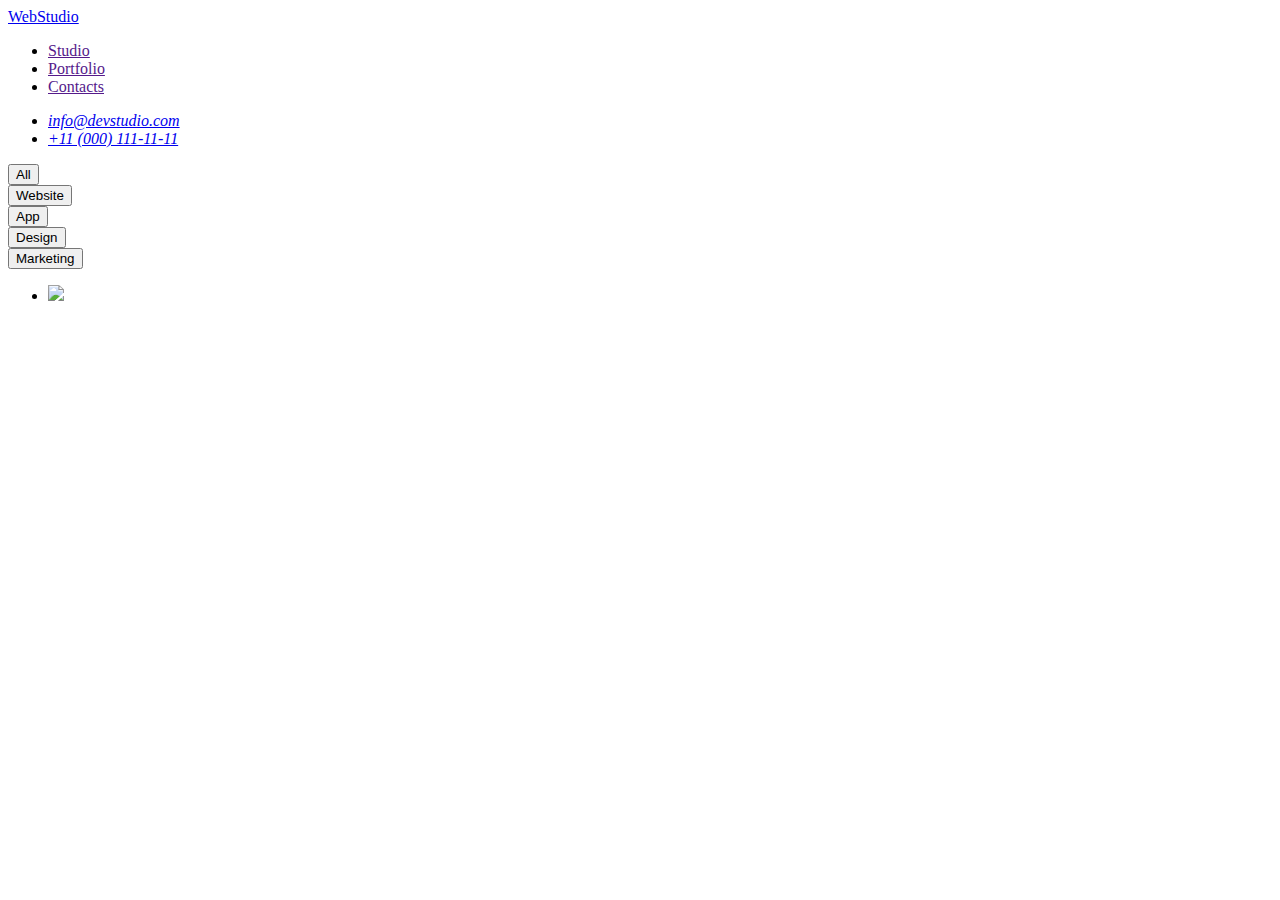
==== portfolio.html @ ffca9f17 "Розмітка Portfolio" ====
<!DOCTYPE html>
<html lang="en">
<head>
    <meta charset="UTF-8">
    <meta http-equiv="X-UA-Compatible" content="IE=edge">
    <meta name="viewport" content="width=device-width, initial-scale=1.0">
    <title>Portfolio</title>
</head>
<body>
    <header>
        <nav>
        <a href="/">WebStudio</a>
        <ul>
            <li><a href="" >Studio</a></li>
            <li><a href="">Portfolio</a></li>
            <li><a href="">Contacts</a></li>
        </ul> 
    </nav>
    <address>
    <ul>
        <li><a href="mailto:info@devstudio.com" >info@devstudio.com</a></li>
        <li><a href="tel:+110001111111">+11 (000) 111-11-11</a></li>
    </ul>
    </address>
       </header> 
       <main>
        <section>
            <button type="button">All</button>
            </section>
            <section>
            <button type="button" >Website</button>
   </section>
   <section>
    <button type="button">App</button>
    </section>
<section>
    <button type="button">Design</button>
</section>
<section>
    <button type="button">Marketing</button>
    </section>
    <section>
        <ul>
            <li>
                <img src="/."
            
        
    </section>
       
</body>
</html>
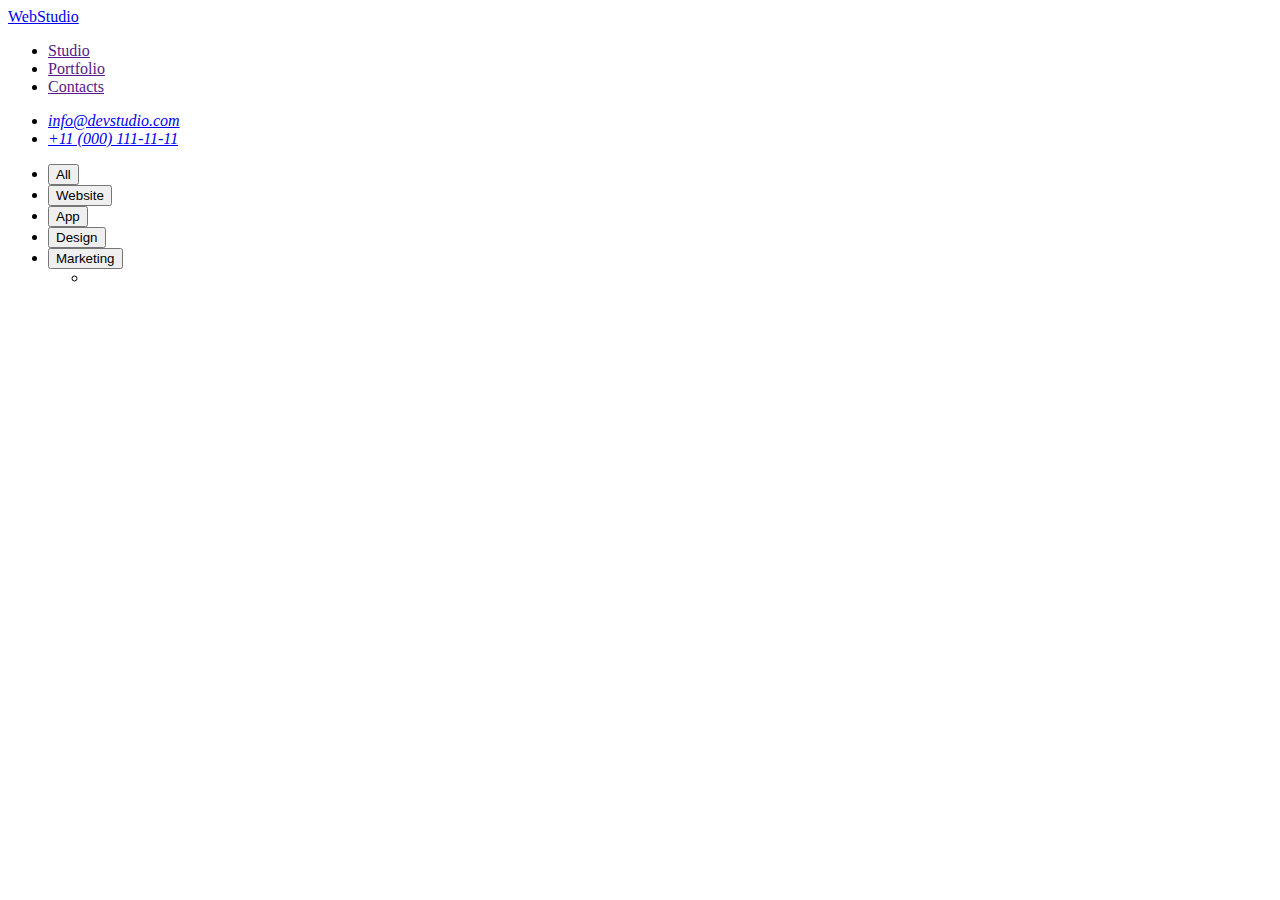
==== commit b1035f5f: "Розмітка Portfolio" ====
--- a/portfolio.html
+++ b/portfolio.html
@@ -25,24 +25,15 @@
        </header> 
        <main>
         <section>
-            <button type="button">All</button>
-            </section>
-            <section>
-            <button type="button" >Website</button>
-   </section>
-   <section>
-    <button type="button">App</button>
-    </section>
-<section>
-    <button type="button">Design</button>
-</section>
-<section>
-    <button type="button">Marketing</button>
-    </section>
-    <section>
+            <ul>
+           <li><button type="button">All</button></li>
+            <li><button type="button" >Website</button></li>
+     <li><button type="button">App</button></li>
+    <li> <button type="button">Design</button></li>
+    <li><button type="button">Marketing</button></li>
         <ul>
             <li>
-                <img src="/."
+                <img src=""
             
         
     </section>
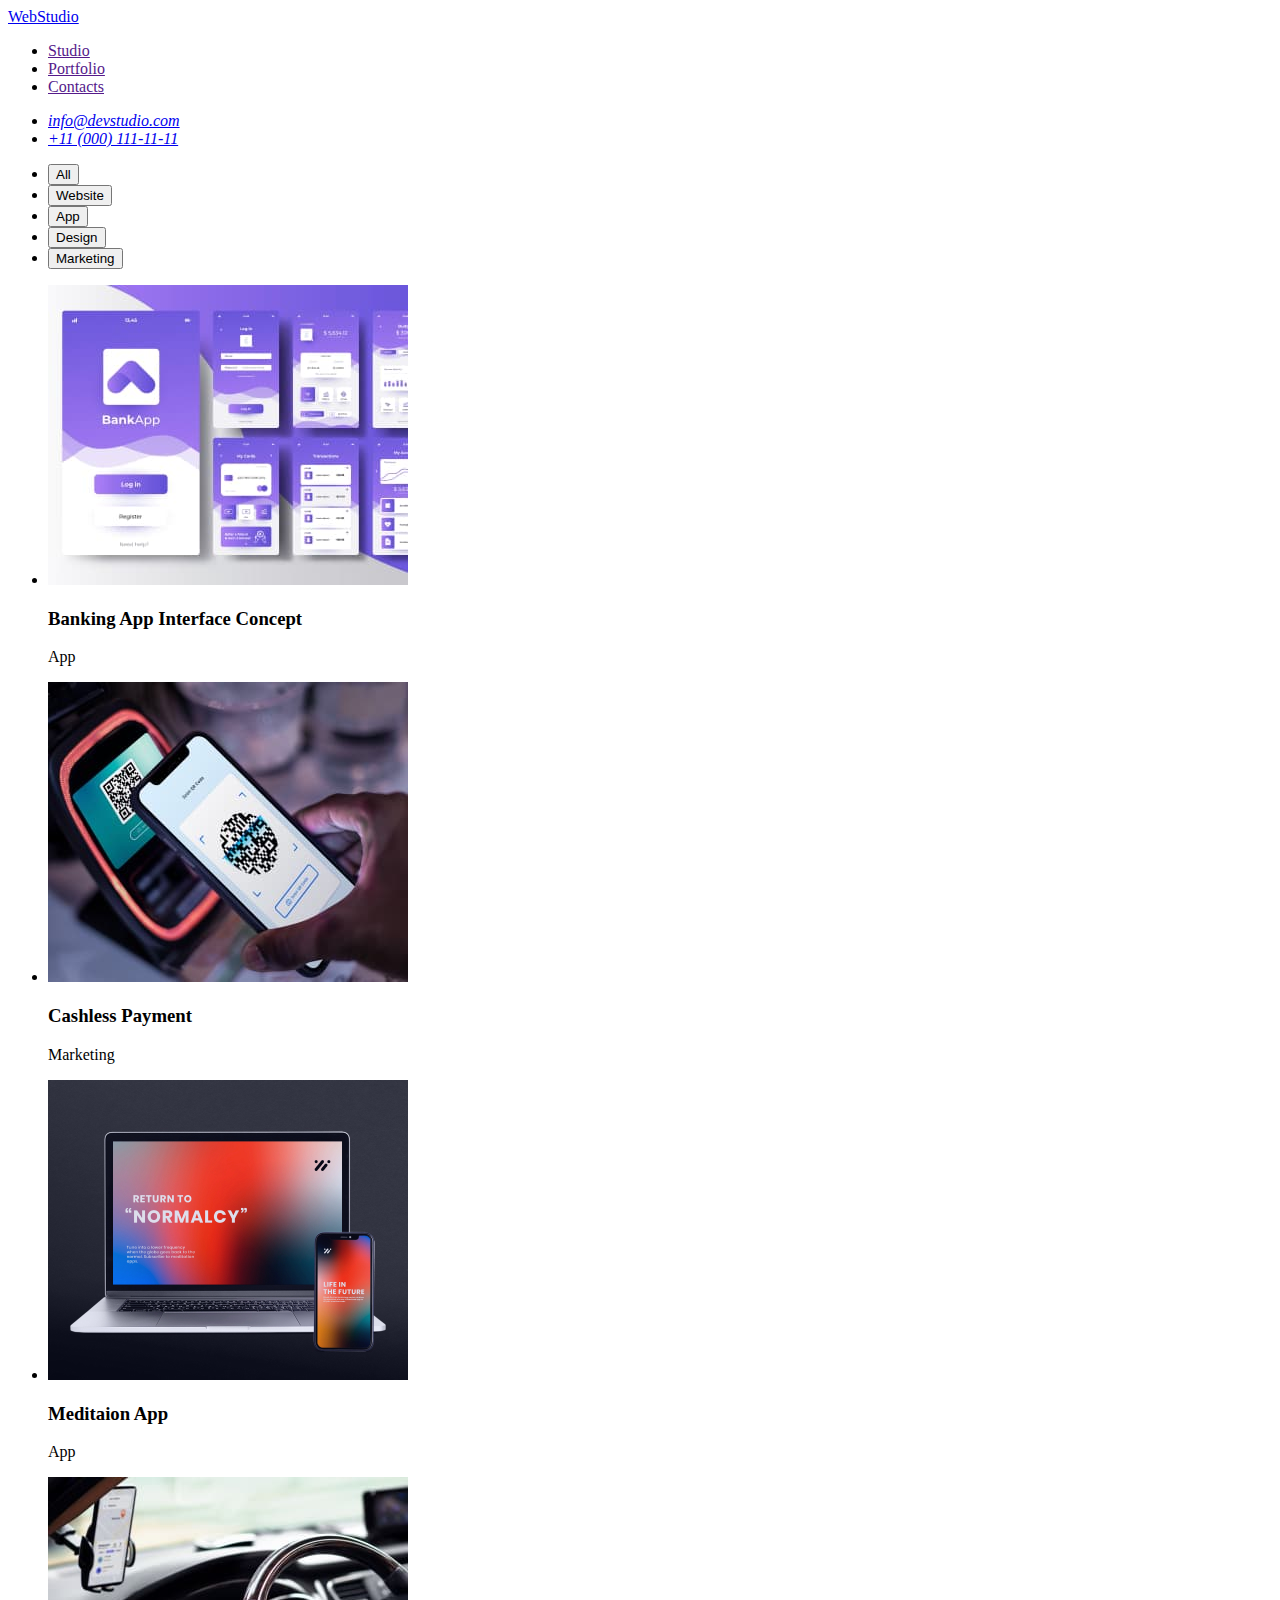
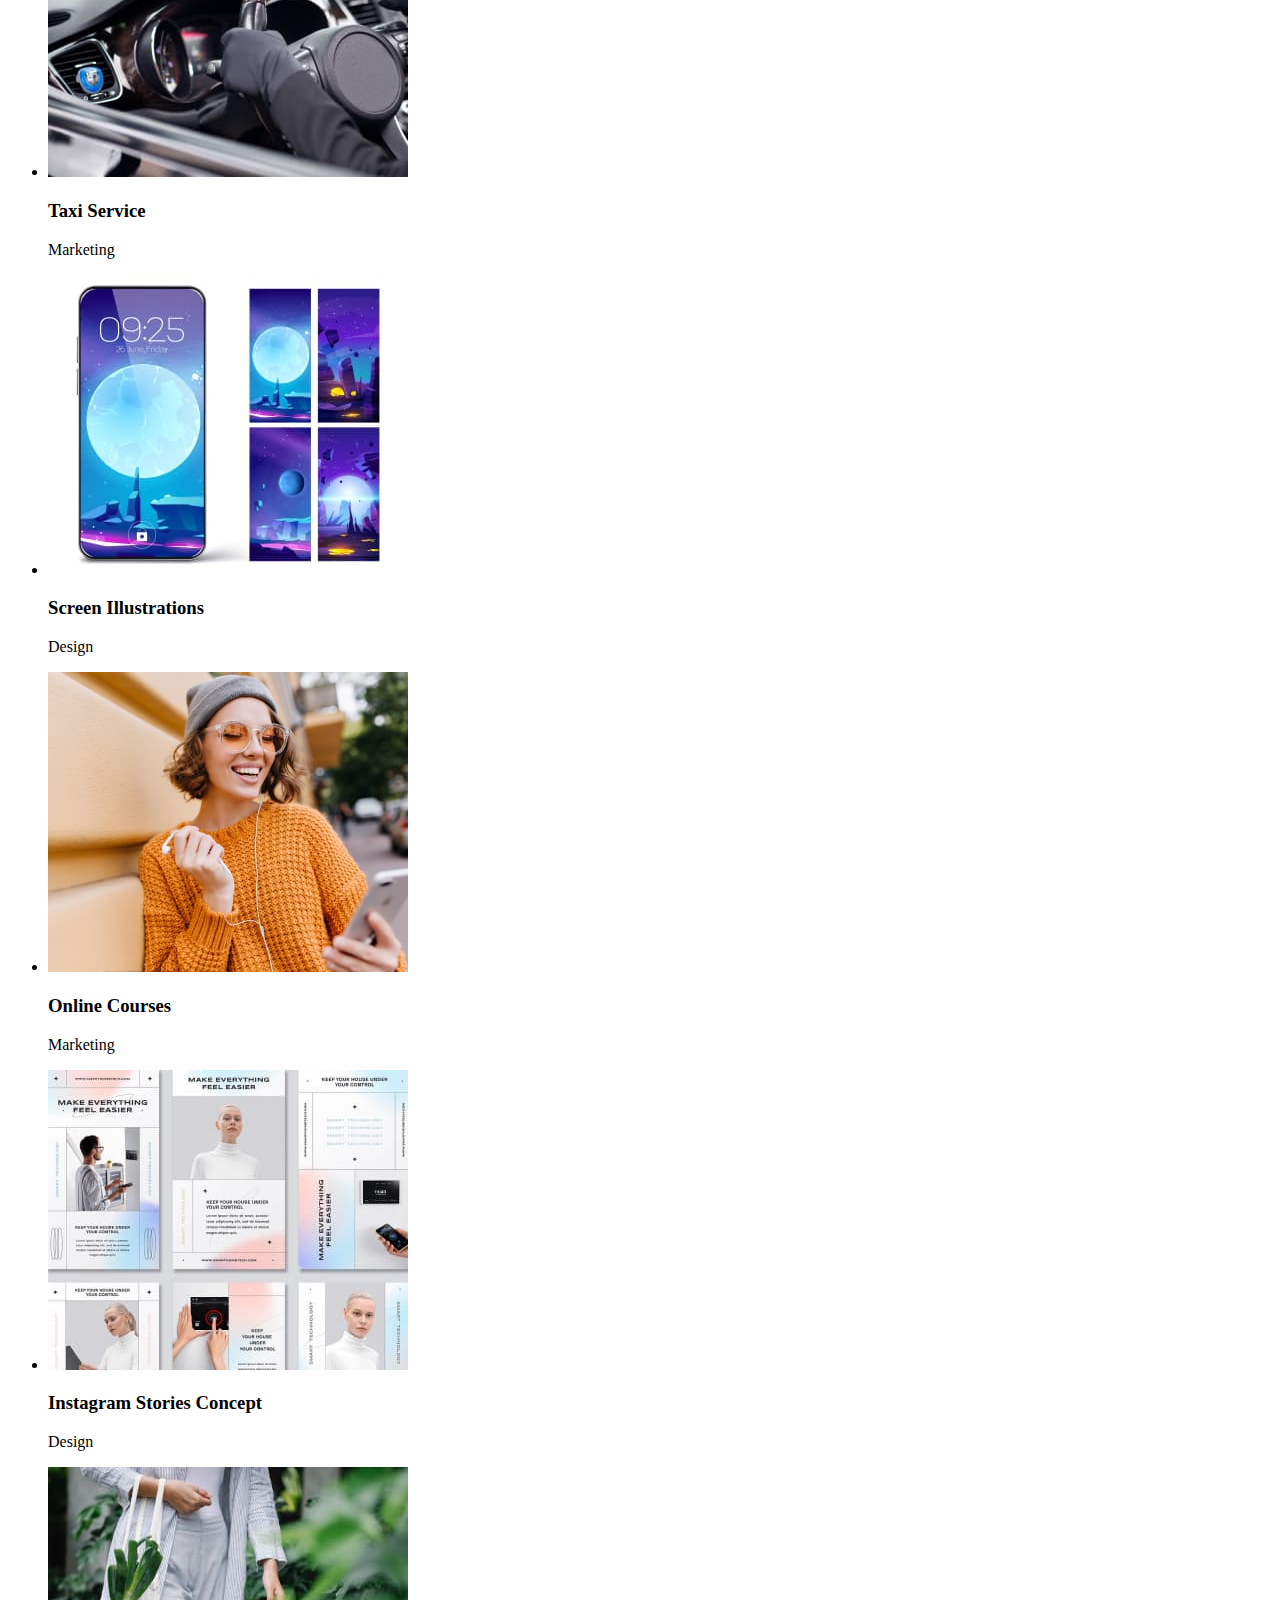
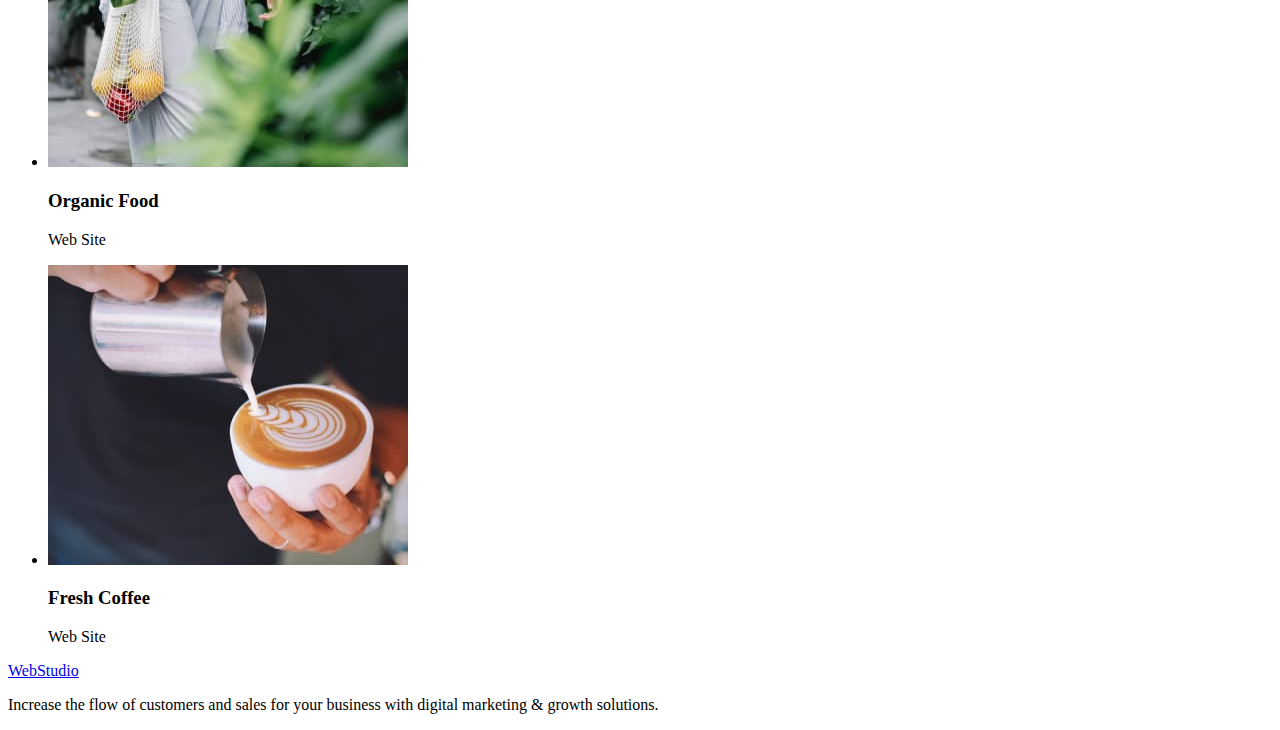
==== commit b22ede93: "Розмітка portfolio" ====
--- a/portfolio.html
+++ b/portfolio.html
@@ -31,12 +31,58 @@
      <li><button type="button">App</button></li>
     <li> <button type="button">Design</button></li>
     <li><button type="button">Marketing</button></li>
+        </ul>
         <ul>
-            <li>
-                <img src=""
-            
-        
-    </section>
-       
+            <li><img src="./images/add.jpg" alt="app" width="360">
+                <h3>Banking App Interface Concept</h3>
+                <p>App</p>
+                </li>
+                <li>
+                    <img src="./images/payment.jpg" alt="payment" width="360">
+                    <h3>Cashless Payment</h3>
+                    <p>Marketing</p>
+                </li>
+               <li>
+                <img src="./images/compphone.jpg" alt="meditaion app" width="360">
+                <h3>Meditaion App</h3>
+                <p>App</p>
+               </li>
+               <li>
+                <img src="./images/taxi.jpg" alt="service" width="360">
+                <h3>Taxi Service</h3>
+                <p>Marketing</p>
+               </li>
+               <li>
+                <img src="./images/screen.jpg" alt="screen" width="360">
+                <h3>Screen Illustrations</h3>
+                <p>Design</p>
+               </li>
+               <li>
+                <img src="./images/lady.jpg" alt="online" width="360">
+                <h3>Online Courses</h3>
+                <p>Marketing</p>
+               </li>
+               <li>
+                <img src="./images/instastory.jpg" alt="instagram" width="360">
+                <h3>Instagram Stories Concept</h3>
+                <p>Design</p>
+               </li>
+               <li>
+                <img src="./images/organik.jpg" alt="organik" width="360">
+                <h3>Organic Food</h3>
+                <p>Web Site</p>
+               </li>
+               <li>
+                <img src="./images/coffe.jpg" alt="coffee" width="360">
+                <h3>Fresh Coffee</h3>
+                <p>Web Site</p>
+               </li>
+               </ul>
+               </section>
+            </main>
+            <footer>
+                <a href="./portfolio.html" target="_blank">WebStudio</a>
+                <p>Increase the flow of customers and sales for your business with digital marketing & growth solutions.</p>
+            </footer>
 </body>
 </html>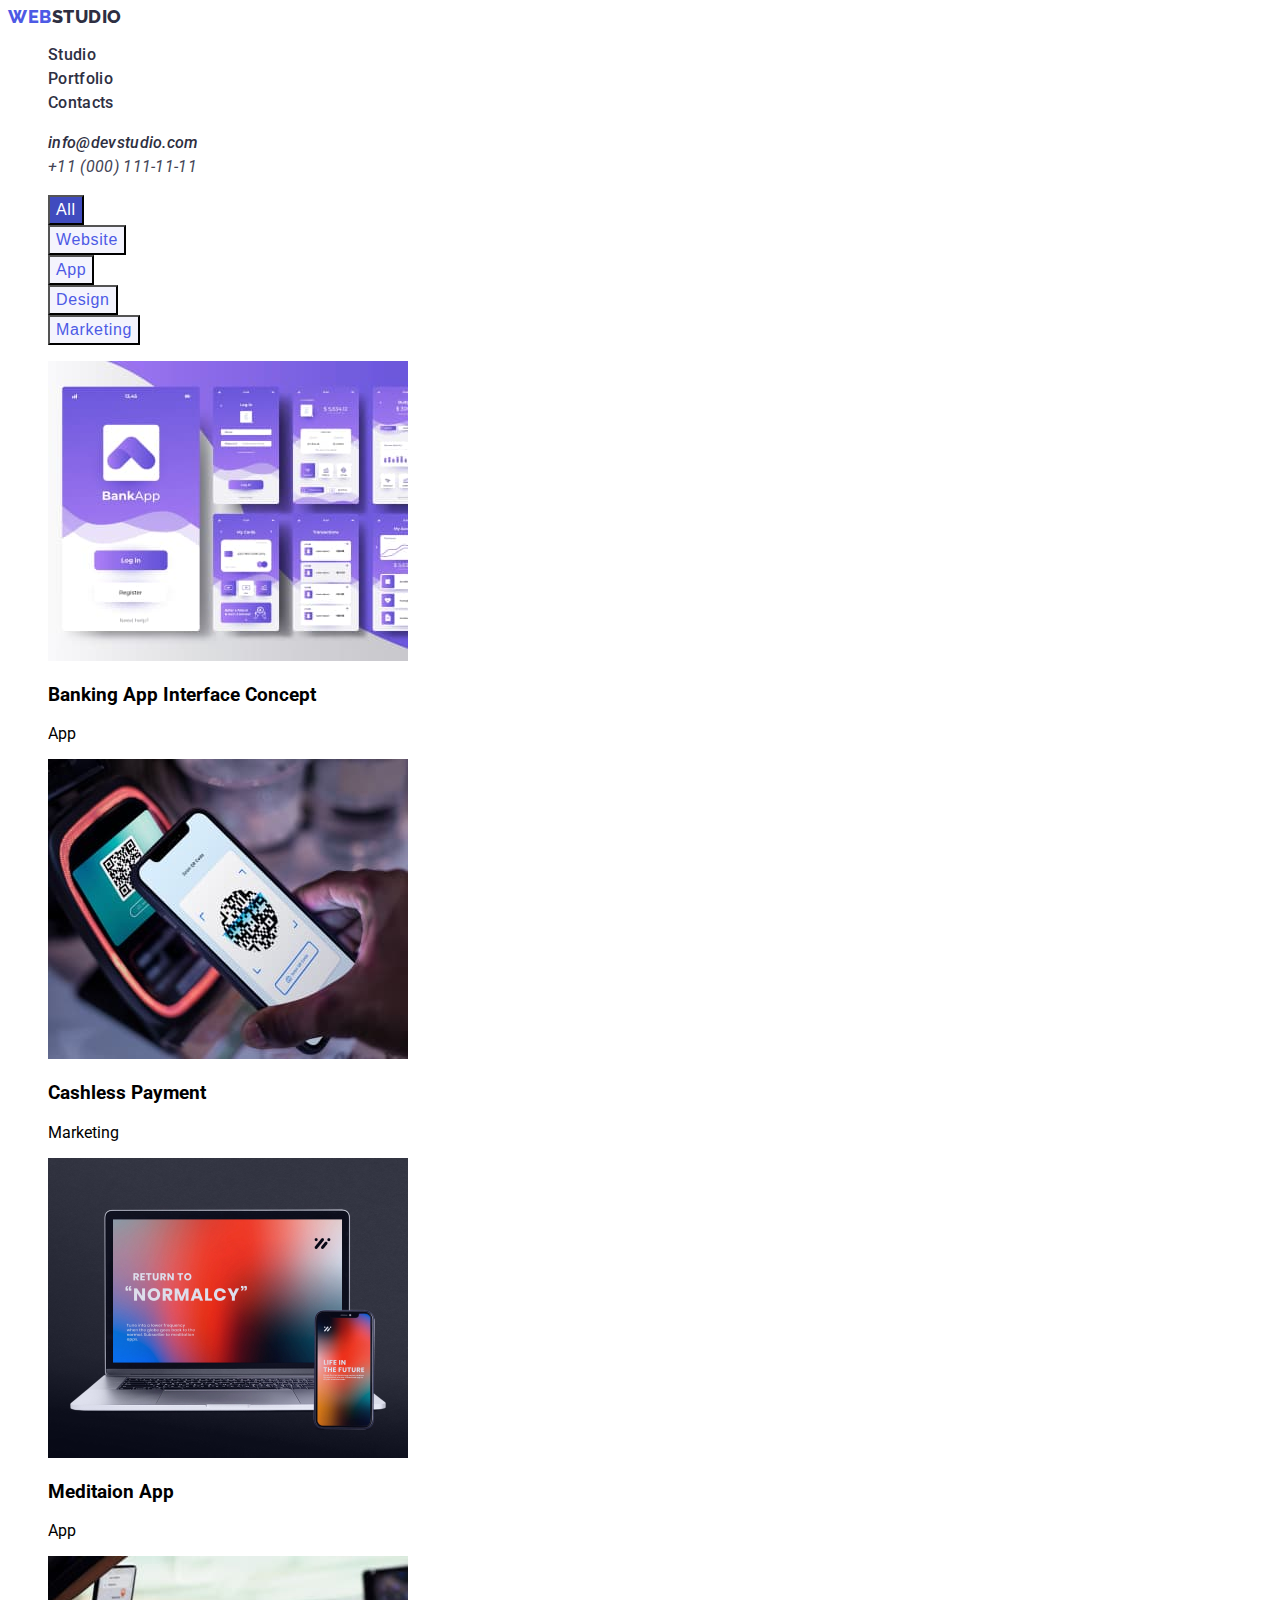
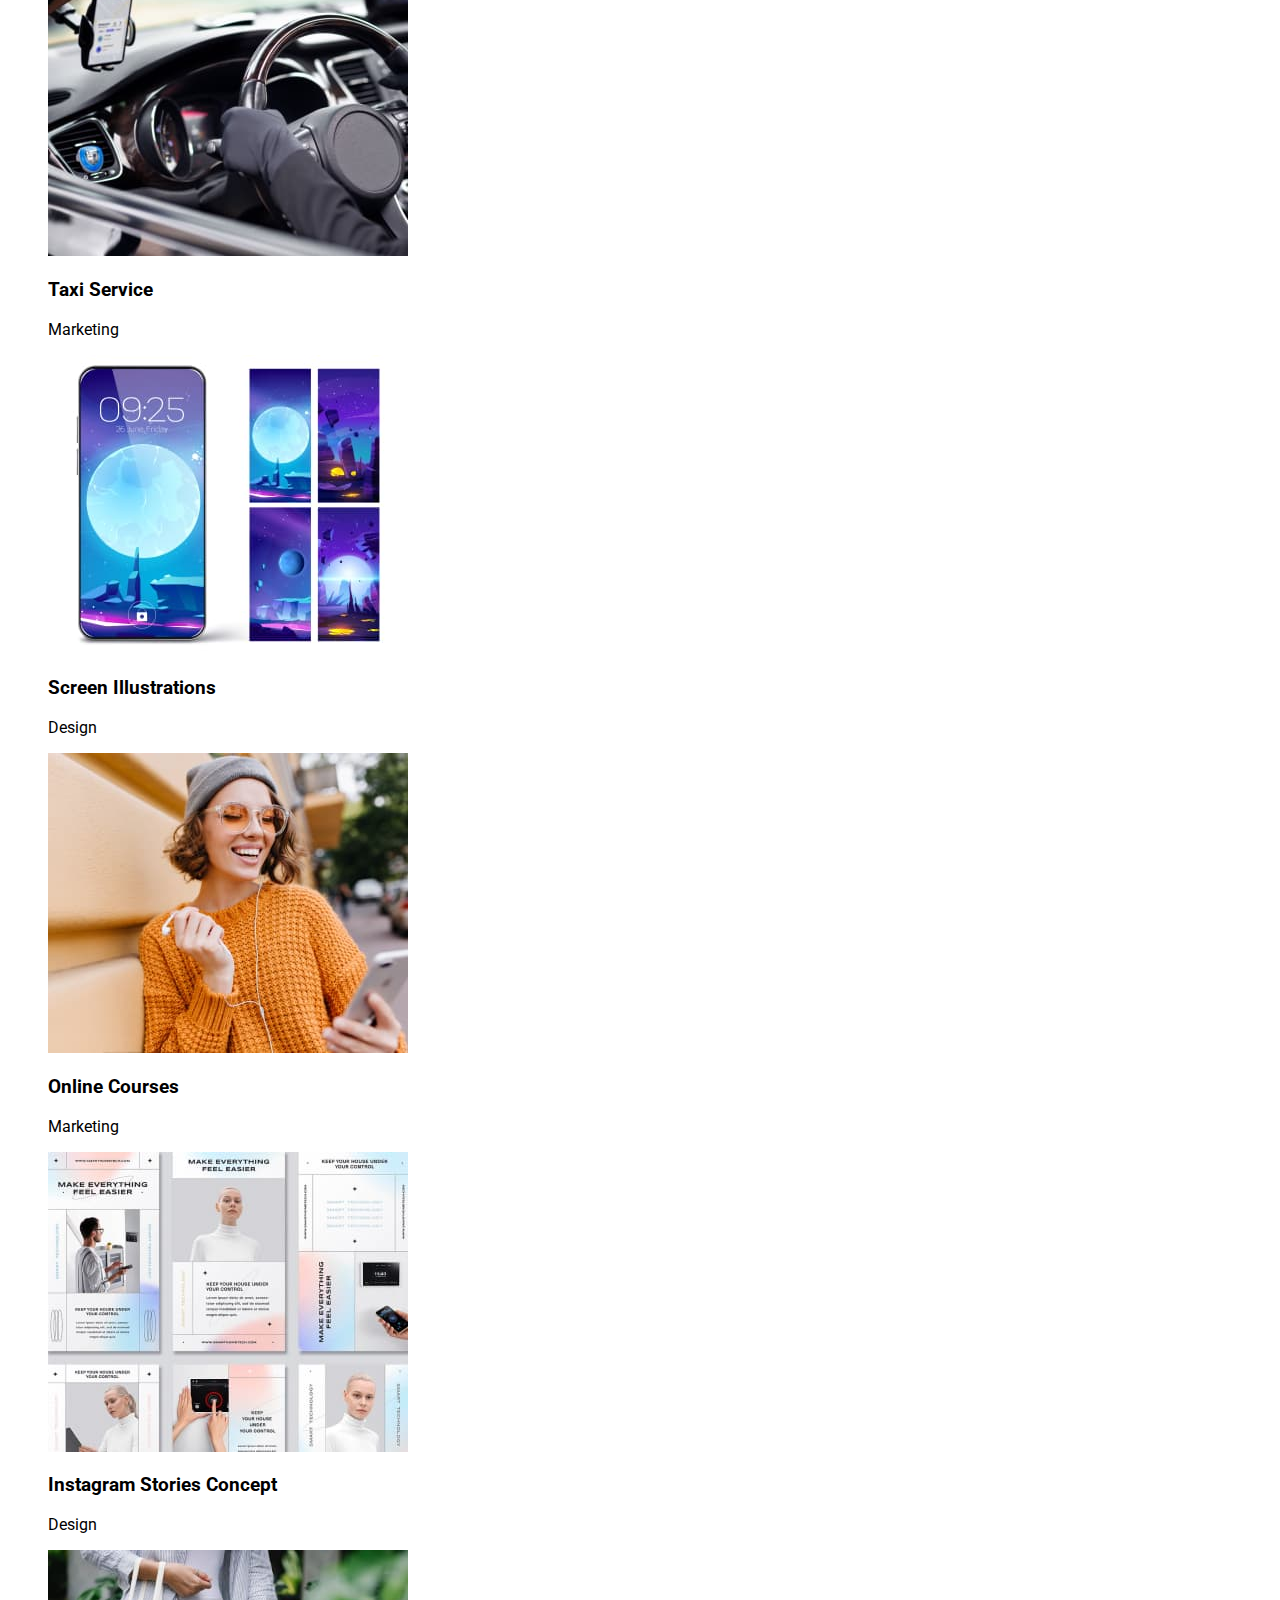
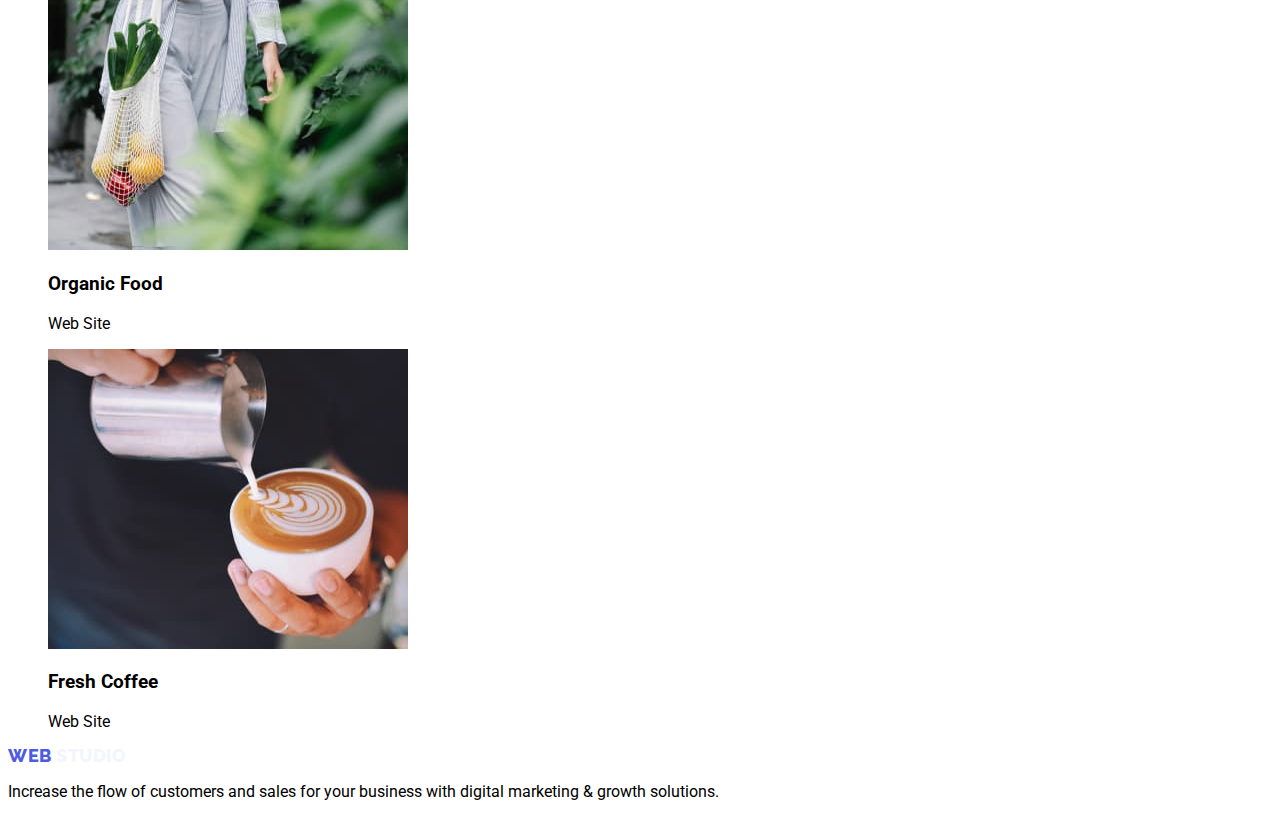
==== commit 7df0fd68: "Розмітка Portfolio" ====
--- a/portfolio.html
+++ b/portfolio.html
@@ -5,34 +5,36 @@
     <meta http-equiv="X-UA-Compatible" content="IE=edge">
     <meta name="viewport" content="width=device-width, initial-scale=1.0">
     <title>Portfolio</title>
+    <link rel="preconnect" href="https://fonts.googleapis.com"><link rel="preconnect" href="https://fonts.gstatic.com" crossorigin><link href="https://fonts.googleapis.com/css2?family=Raleway:wght@800&family=Roboto:wght@400;500;700;900&display=swap" rel="stylesheet">
+    <link rel="stylesheet" href="./css/styles.css">
 </head>
 <body>
     <header>
         <nav>
-        <a href="/">WebStudio</a>
-        <ul>
-            <li><a href="" >Studio</a></li>
-            <li><a href="">Portfolio</a></li>
-            <li><a href="">Contacts</a></li>
+        <a href="/" class="header-logo link">WEB<span class="header-span link">STUDIO</span></a>
+        <ul class="header-list list">
+            <li  class="header-item"><a href="" class="header-link  link" >Studio</a></li>
+            <li class="header-item"><a href=""class="header-link link">Portfolio</a></li>
+            <li class="header-item"><a href=""class="header-link link">Contacts</a></li>
         </ul> 
     </nav>
     <address>
-    <ul>
-        <li><a href="mailto:info@devstudio.com" >info@devstudio.com</a></li>
-        <li><a href="tel:+110001111111">+11 (000) 111-11-11</a></li>
+    <ul class="auth-nav list">
+        <li class="auth-nav-item"><a href="mailto:info@devstudio.com " class="header-mail link" >info@devstudio.com</a></li>
+        <li class="auth-nav-item"><a href="tel:+110001111111 " class="header-tel link">+11 (000) 111-11-11</a></li>
     </ul>
     </address>
        </header> 
        <main>
         <section>
-            <ul>
-           <li><button type="button">All</button></li>
-            <li><button type="button" >Website</button></li>
-     <li><button type="button">App</button></li>
-    <li> <button type="button">Design</button></li>
-    <li><button type="button">Marketing</button></li>
+            <ul class="list">
+           <li><button type="button" class="btn-portfolio">All</button></li>
+            <li><button type="button" class="other-btn">Website</button></li>
+     <li><button type="button" class="other-btn">App</button></li>
+    <li> <button type="button" class="other-btn">Design</button></li>
+    <li><button type="button" class="other-btn">Marketing</button></li>
         </ul>
-        <ul>
+        <ul class="list">
             <li><img src="./images/add.jpg" alt="app" width="360">
                 <h3>Banking App Interface Concept</h3>
                 <p>App</p>
@@ -81,8 +83,8 @@
                </section>
             </main>
             <footer>
-                <a href="./portfolio.html" target="_blank">WebStudio</a>
-                <p>Increase the flow of customers and sales for your business with digital marketing & growth solutions.</p>
+                <a href="./portfolio.html " class="footer-link link" target="_blank">WEB <span class="footer-span">STUDIO</span></span></a>
+                <p class="footer-text">Increase the flow of customers and sales for your business with digital marketing & growth solutions.</p>
             </footer>
 </body>
 </html>--- a/css/styles.css
+++ b/css/styles.css
@@ -0,0 +1,213 @@
+
+:root{
+    --most-text-color: #2E2F42;
+    --letter-spacing: 0.02em;
+    --line-height: 1.50;
+}
+body{
+    font-family: "roboto",sans-serif;
+ }
+ .list{
+    list-style: none;
+ }
+ .link{
+    text-decoration: none;
+ }
+ .header {
+}
+.header-navigation {
+}
+.header-logo {
+    font-family: 'Raleway' ,sans-serif;
+font-weight: 800;
+font-size: 18px;
+line-height: 1.33px;
+letter-spacing: 0.03em;
+color: #4D5AE5;
+}
+.header-span {
+    font-family: 'Raleway';
+font-weight: 800;
+font-size: 18px;
+line-height: 1.33px;
+letter-spacing: 0.03em;
+color: var(--most-text-color);
+}
+!!!!!!!!!!!!!!!!!!!!!!!!!!!!!!!!!!!!!!!!!
+.header-list .header-item.current {
+    color:
+}
+!!!!!!!!!!!!!!!!!!!!!!!!!!!!!!!!!!!!!!!!!!!!!!
+.header-item {
+    
+}
+.header-link {
+font-weight: 500;
+font-size: 16px;
+line-height: var(--line-height);
+letter-spacing: var(--letter-spacing);
+color: var(--most-text-color);
+
+}
+.header-link:hover, .header-link:focus{
+    color: #404BBF;
+}
+.auth-nav {
+    
+}
+.auth-nav-item {
+}
+.header-mail {
+font-weight: 500;
+font-size: 16px;
+line-height: var(--line-height);
+letter-spacing: var(--letter-spacing);
+color: var(--most-text-color);
+}
+.header-tel {
+    font-weight: 400;
+    font-size: 16px;
+    line-height:var(--line-height);
+    letter-spacing:var(--letter-spacing);
+    color: #434455;
+}
+.header-mail:hover, .header-mail:focus, 
+.header-tel:hover, .header-tel:focus{
+    color: #404BBF;
+}
+
+/* ---------------------HERO--------------- */
+.hero {
+background: #2E2F42; 
+}
+.hero-title {
+font-weight: 700;
+font-size: 56px;
+line-height: 1.07;
+text-align: center;
+letter-spacing: var(--letter-spacing);
+color: #FFFFFF;
+}
+.hero-btn {
+ font-family: inherit;
+font-weight: 500;
+font-size: 16px;
+line-height: var(--line-height);
+letter-spacing: 0.04em;
+color: #FFFFFF;
+background: #4D5AE5;;
+}
+.hero-btn:hover{
+    background: #404BBF;
+}
+/* ------------------ABOUT------------------- */
+.about {
+}
+.about-title {
+font-weight: 500;
+font-size: 20px;
+line-height: 1.22;
+letter-spacing: var(--letter-spacing);
+color: var(--most-text-color);
+}
+.about-list {
+
+}
+.about-item {
+}
+.about-caption {
+font-weight: 500;
+font-size: 20px;
+line-height: 1.22;
+letter-spacing: var(--letter-spacing);
+color: var(--most-text-color);
+}
+.about-subtitle {
+font-weight: 400;
+font-size: 16px;
+line-height: var(--line-height);
+letter-spacing: var(--letter-spacing);
+color: #434455;
+}
+/* ---------------GENERAL------------- */
+.general {
+}
+.general-title {
+font-weight: 700;
+font-size: 36px;
+line-height: 1.11;
+letter-spacing: var(--letter-spacing);
+color: var(--most-text-color);
+}
+/* ------------------ TEAM-------------------- */
+.team-title {
+font-weight: 700;
+font-size: 36px;
+line-height: 1.11;
+letter-spacing: var(--letter-spacing);
+color: var(--most-text-color);
+}
+.team-list {
+}
+.list {
+}
+.team-item {
+}
+.team-caption {
+    font-weight: 500;
+font-size: 20px;
+line-height: 1.20px;
+letter-spacing:var(--letter-spacing);
+color: var(--most-text-color);
+}
+.team-subtitle {
+    font-weight: 400;
+    font-size: 16px;
+    line-height: var(--line-height);
+    letter-spacing: var(--letter-spacing);
+    color: #434455;
+}
+/* ------------------FOOter------------------- */
+
+.footer-link {
+    font-family: 'Raleway';
+font-weight: 800;
+font-size: 18px;
+line-height: 1.16px;
+letter-spacing: 0.03em;
+color: #4D5AE5;
+
+}
+.footer-span {
+    font-family: 'Raleway';
+font-weight: 800;
+font-size: 18px;
+line-height: 1.16px;
+letter-spacing: 0.03em;
+color: #F4F4FD;
+
+}
+.footer-text {
+}
+
+
+
+/* ------------------PORTFOLIO------------------- */
+.btn-portfolio {
+    font-style: normal;
+font-weight: 500;
+font-size: 16px;
+line-height: var(--line-height);
+letter-spacing: 0.04em;
+color: #FFFFFF;
+background: #404BBF;
+}
+.other-btn {
+    font-style: normal;
+font-weight: 500;
+font-size: 16px;
+line-height:var(--line-height);
+letter-spacing: 0.04em;
+color: #4D5AE5;
+background: #F4F4FD;;
+}
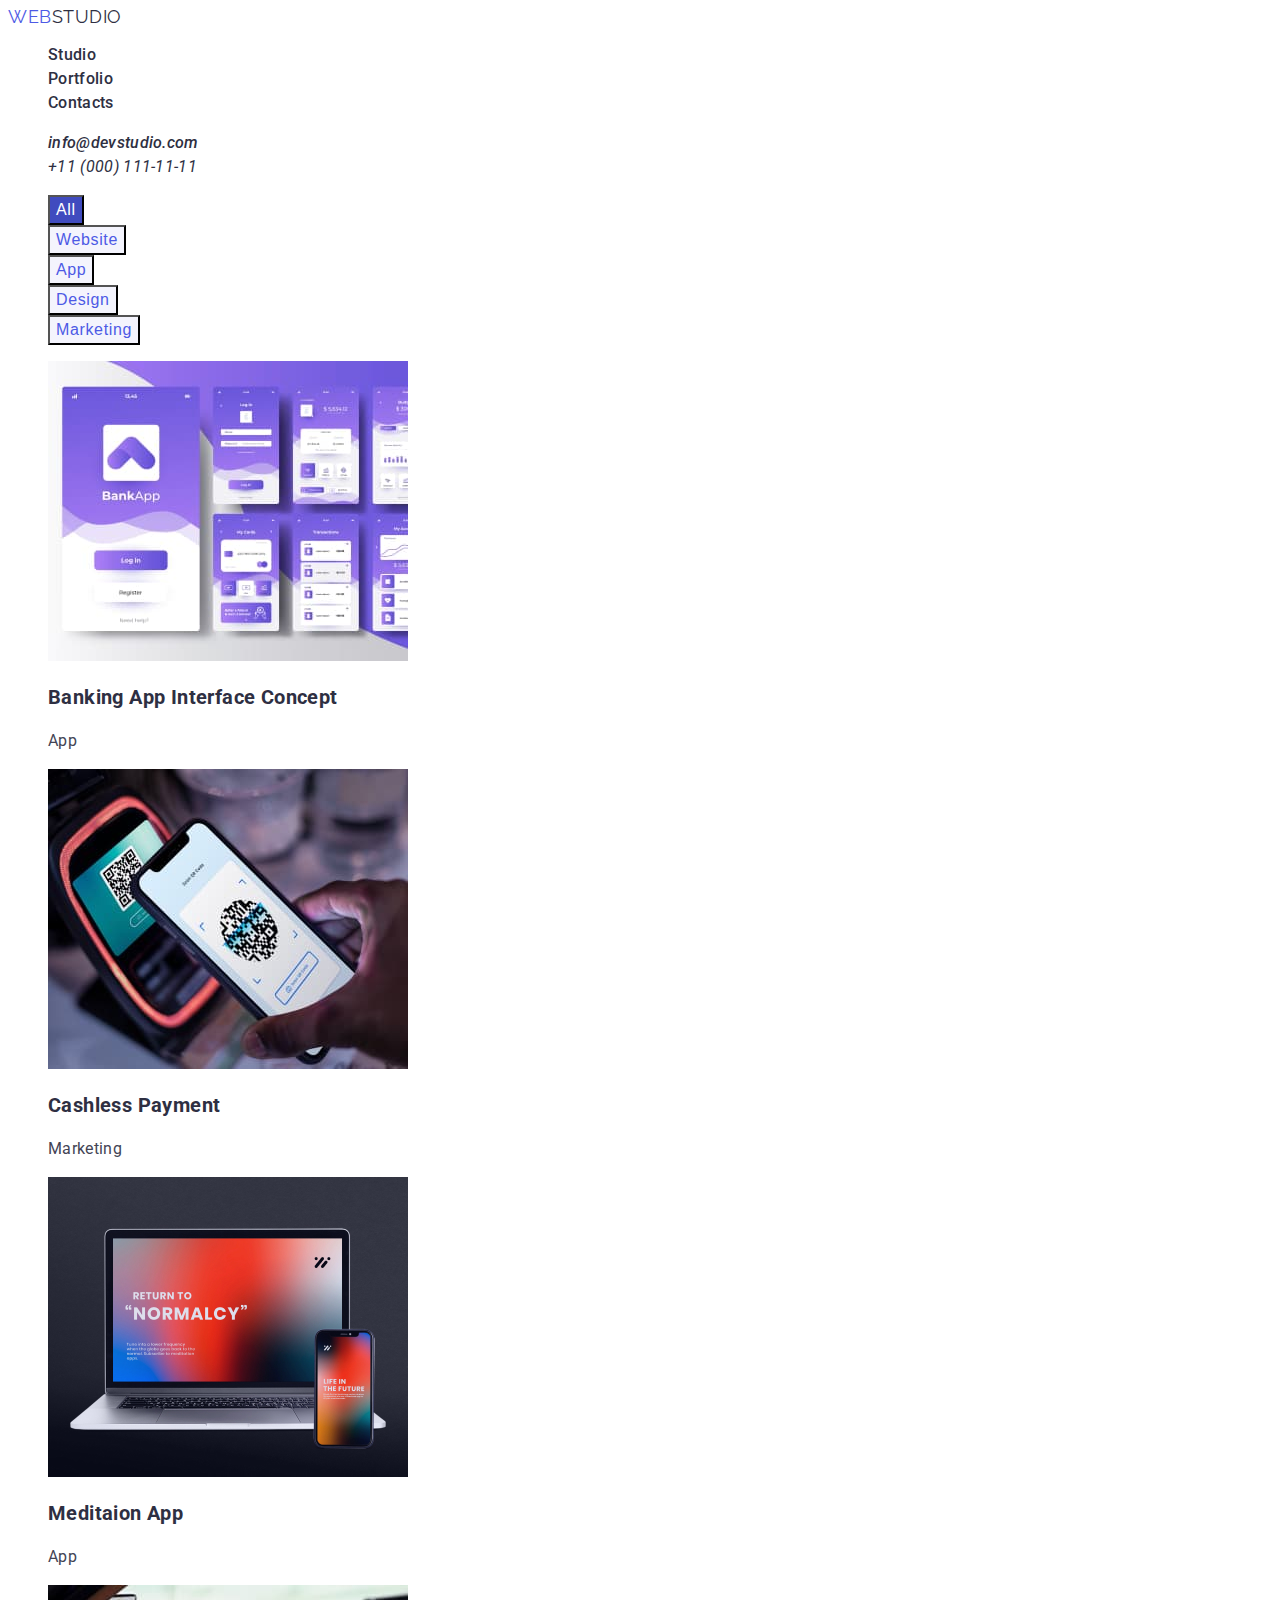
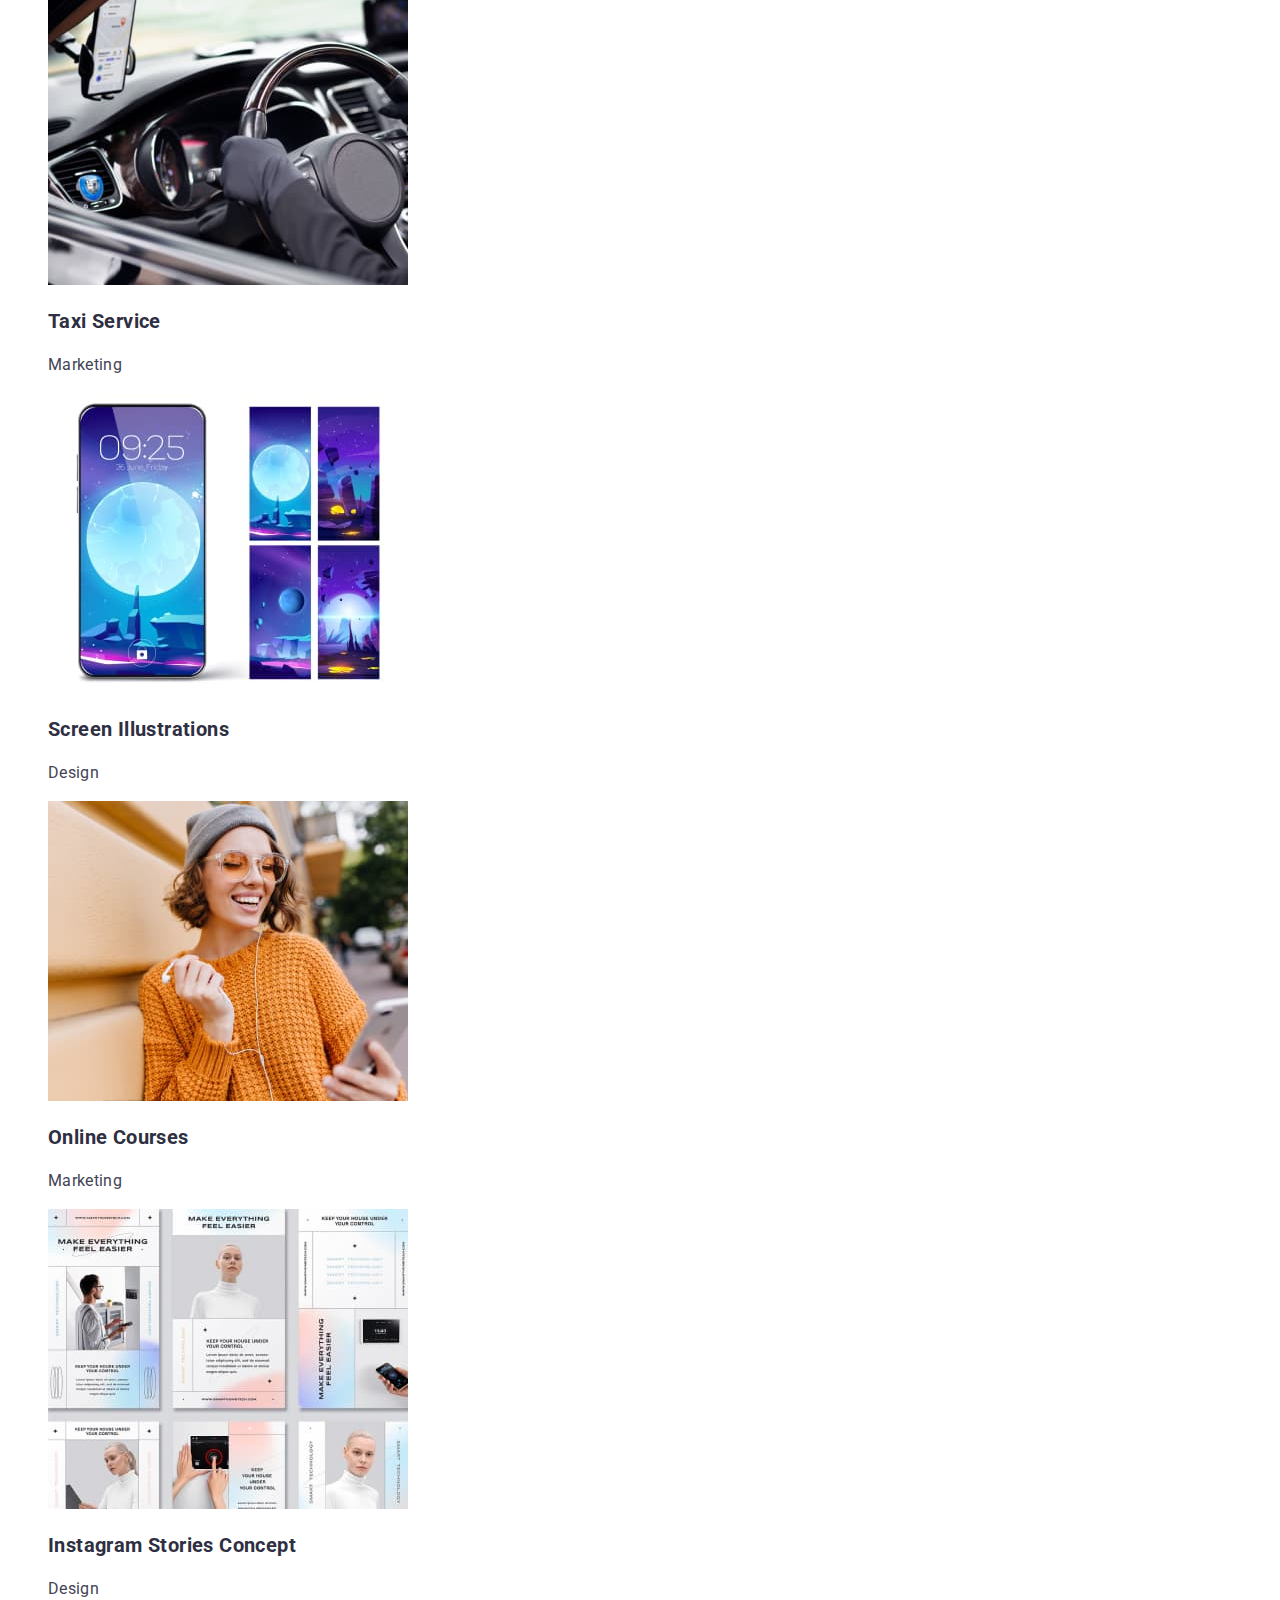
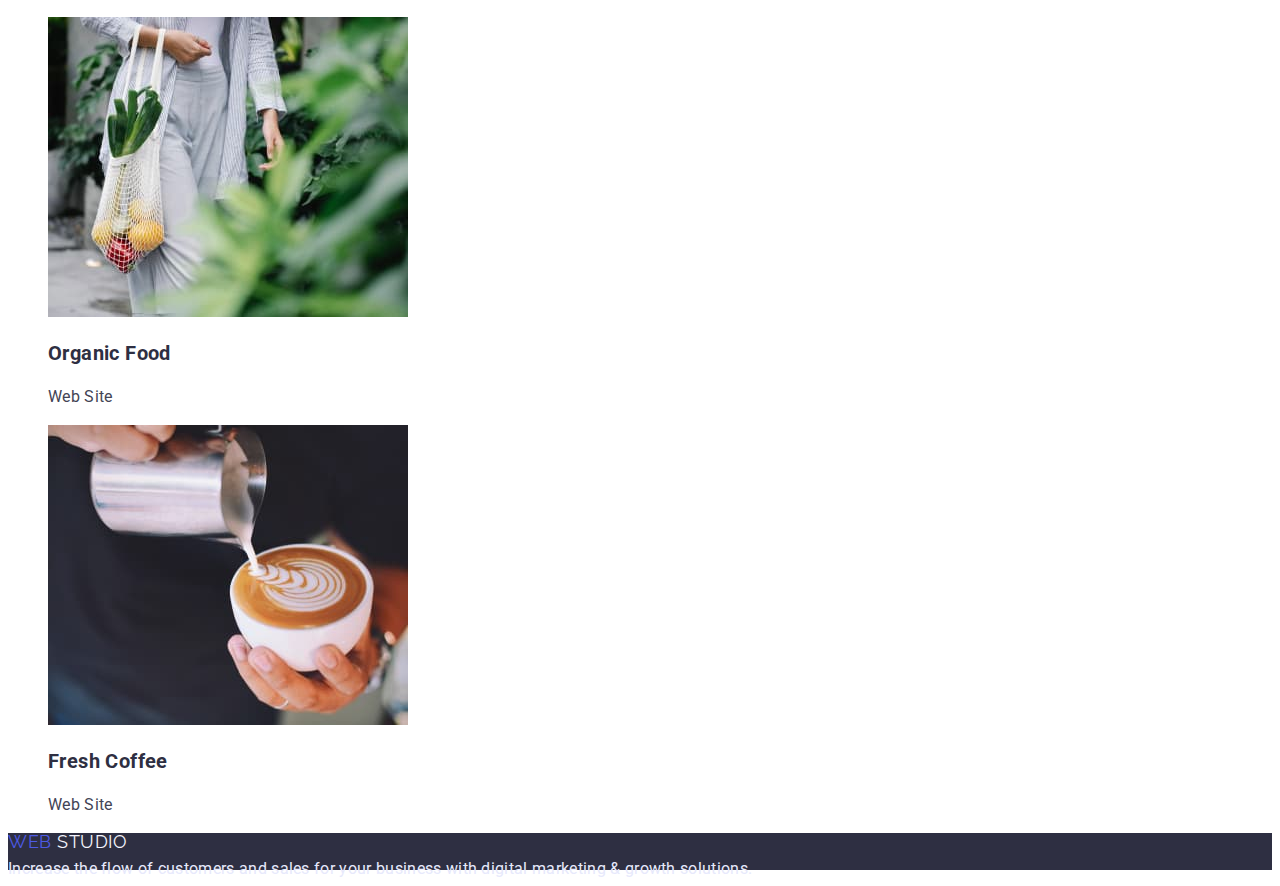
==== commit 2a47e8b9: "Розмітка Portfolio" ====
--- a/portfolio.html
+++ b/portfolio.html
@@ -13,9 +13,9 @@
         <nav>
         <a href="/" class="header-logo link">WEB<span class="header-span link">STUDIO</span></a>
         <ul class="header-list list">
-            <li  class="header-item"><a href="" class="header-link  link" >Studio</a></li>
-            <li class="header-item"><a href=""class="header-link link">Portfolio</a></li>
-            <li class="header-item"><a href=""class="header-link link">Contacts</a></li>
+            <li><a href="" class="header-link  link current" >Studio</a></li>
+            <li><a href=""class="header-link link current">Portfolio</a></li>
+            <li><a href=""class="header-link link current">Contacts</a></li>
         </ul> 
     </nav>
     <address>
@@ -36,53 +36,53 @@
         </ul>
         <ul class="list">
             <li><img src="./images/add.jpg" alt="app" width="360">
-                <h3>Banking App Interface Concept</h3>
-                <p>App</p>
+                <h3 class="second-caption">Banking App Interface Concept</h3>
+                <p class="second-subtitle">App</p>
                 </li>
                 <li>
                     <img src="./images/payment.jpg" alt="payment" width="360">
-                    <h3>Cashless Payment</h3>
-                    <p>Marketing</p>
+                    <h3 class="second-caption">Cashless Payment</h3>
+                    <p class="second-subtitle">Marketing</p>
                 </li>
                <li>
                 <img src="./images/compphone.jpg" alt="meditaion app" width="360">
-                <h3>Meditaion App</h3>
-                <p>App</p>
+                <h3 class="second-caption">Meditaion App</h3>
+                <p class="second-subtitle">App</p>
                </li>
                <li>
                 <img src="./images/taxi.jpg" alt="service" width="360">
-                <h3>Taxi Service</h3>
-                <p>Marketing</p>
+                <h3 class="second-caption">Taxi Service</h3>
+                <p class="second-subtitle">Marketing</p>
                </li>
                <li>
                 <img src="./images/screen.jpg" alt="screen" width="360">
-                <h3>Screen Illustrations</h3>
-                <p>Design</p>
+                <h3 class="second-caption">Screen Illustrations</h3>
+                <p class="second-subtitle">Design</p>
                </li>
                <li>
                 <img src="./images/lady.jpg" alt="online" width="360">
-                <h3>Online Courses</h3>
-                <p>Marketing</p>
+                <h3 class="second-caption">Online Courses</h3>
+                <p class="second-subtitle">Marketing</p>
                </li>
                <li>
                 <img src="./images/instastory.jpg" alt="instagram" width="360">
-                <h3>Instagram Stories Concept</h3>
-                <p>Design</p>
+                <h3 class="second-caption">Instagram Stories Concept</h3>
+                <p class="second-subtitle">Design</p>
                </li>
                <li>
                 <img src="./images/organik.jpg" alt="organik" width="360">
-                <h3>Organic Food</h3>
-                <p>Web Site</p>
+                <h3 class="second-caption">Organic Food</h3>
+                <p class="second-subtitle">Web Site</p>
                </li>
                <li>
                 <img src="./images/coffe.jpg" alt="coffee" width="360">
-                <h3>Fresh Coffee</h3>
-                <p>Web Site</p>
+                <h3 class="second-caption">Fresh Coffee</h3>
+                <p class="second-subtitle">Web Site</p>
                </li>
                </ul>
                </section>
             </main>
-            <footer>
+            <footer class="footer">
                 <a href="./portfolio.html " class="footer-link link" target="_blank">WEB <span class="footer-span">STUDIO</span></span></a>
                 <p class="footer-text">Increase the flow of customers and sales for your business with digital marketing & growth solutions.</p>
             </footer>
--- a/css/styles.css
+++ b/css/styles.css
@@ -1,151 +1,152 @@
-
-:root{
-    --most-text-color: #2E2F42;
-    --letter-spacing: 0.02em;
-    --line-height: 1.50;
-}
-body{
-    font-family: "roboto",sans-serif;
- }
- .list{
-    list-style: none;
- }
- .link{
-    text-decoration: none;
- }
- .header {
+:root {
+  --most-text-color: #2e2f42;
+  --secondary-text-color: #434455;
+  --primary-accent-color: #4d5ae5;
+  --secondary-accent-color: #404bbf;
+  --light-background-color: #f4f4fd;
+  --dark-background-color: #2e2f42;
+  --text-color: #ffffff;
+  --other-color: #e7e9fc;
+  --letter-spacing: 0.02em;
+  --line-height: 1.5;
+}
+body {
+  font-family: "roboto", sans-serif;
+  color: var(--most-text-color);
+}
+.list {
+  list-style: none;
+}
+.link {
+  text-decoration: none;
+}
+.header {
 }
 .header-navigation {
 }
 .header-logo {
-    font-family: 'Raleway' ,sans-serif;
-font-weight: 800;
-font-size: 18px;
-line-height: 1.33px;
-letter-spacing: 0.03em;
-color: #4D5AE5;
+  font-family: "Raleway", sans-serif;
+  font-size: 18px;
+  line-height: 1.33px;
+  letter-spacing: 0.03em;
+  color: var(--primary-accent-color);
 }
 .header-span {
-    font-family: 'Raleway';
-font-weight: 800;
-font-size: 18px;
-line-height: 1.33px;
-letter-spacing: 0.03em;
-color: var(--most-text-color);
-}
-!!!!!!!!!!!!!!!!!!!!!!!!!!!!!!!!!!!!!!!!!
-.header-list .header-item.current {
-    color:
-}
-!!!!!!!!!!!!!!!!!!!!!!!!!!!!!!!!!!!!!!!!!!!!!!
-.header-item {
-    
-}
+  color: var(--most-text-color);
+}
+/*/////////////////////////////////////////// */
+.header-list.header-link.current {
+  color: var(--secondary-accent-color);
+}
+/* ///////////////////////////////////////////// */
 .header-link {
-font-weight: 500;
-font-size: 16px;
-line-height: var(--line-height);
-letter-spacing: var(--letter-spacing);
-color: var(--most-text-color);
-
-}
-.header-link:hover, .header-link:focus{
-    color: #404BBF;
+  font-weight: 500;
+  font-size: 16px;
+  line-height: var(--line-height);
+  letter-spacing: var(--letter-spacing);
+  color: var(--most-text-color);
+}
+.header-link:hover,
+.header-link:focus {
+  color: var(--secondary-accent-color);
 }
 .auth-nav {
-    
 }
 .auth-nav-item {
 }
 .header-mail {
-font-weight: 500;
-font-size: 16px;
-line-height: var(--line-height);
-letter-spacing: var(--letter-spacing);
-color: var(--most-text-color);
+  font-weight: 500;
+  font-size: 16px;
+  line-height: var(--line-height);
+  letter-spacing: var(--letter-spacing);
+  color: var(--most-text-color);
 }
 .header-tel {
-    font-weight: 400;
-    font-size: 16px;
-    line-height:var(--line-height);
-    letter-spacing:var(--letter-spacing);
-    color: #434455;
-}
-.header-mail:hover, .header-mail:focus, 
-.header-tel:hover, .header-tel:focus{
-    color: #404BBF;
+  font-weight: 400;
+  font-size: 16px;
+  line-height: var(--line-height);
+  letter-spacing: var(--letter-spacing);
+  color: var(----secondary-text-color);
+}
+.header-mail:hover,
+.header-mail:focus,
+.header-tel:hover,
+.header-tel:focus {
+  color: var(--secondary-accent-color);
 }
 
 /* ---------------------HERO--------------- */
 .hero {
-background: #2E2F42; 
+  background: var(--dark-background-color);
 }
 .hero-title {
-font-weight: 700;
-font-size: 56px;
-line-height: 1.07;
-text-align: center;
-letter-spacing: var(--letter-spacing);
-color: #FFFFFF;
+  font-size: 56px;
+  line-height: 1.07;
+  text-align: center;
+  letter-spacing: var(--letter-spacing);
+  color: var(--text-color);
 }
 .hero-btn {
- font-family: inherit;
-font-weight: 500;
-font-size: 16px;
-line-height: var(--line-height);
-letter-spacing: 0.04em;
-color: #FFFFFF;
-background: #4D5AE5;;
-}
-.hero-btn:hover{
-    background: #404BBF;
+  font-family: inherit;
+  font-weight: 500;
+  font-size: 16px;
+  line-height: var(--line-height);
+  letter-spacing: 0.04em;
+  color: var(--text-color);
+  background: var(--primary-accent-color);
+}
+.hero-btn:hover,
+.hero-btn:focus {
+  background: var(--secondary-accent-color);
 }
 /* ------------------ABOUT------------------- */
 .about {
 }
 .about-title {
-font-weight: 500;
-font-size: 20px;
-line-height: 1.22;
-letter-spacing: var(--letter-spacing);
-color: var(--most-text-color);
+}
+.visually-hidden {
+  position: absolute;
+  white-space: nowrap;
+  width: 1px;
+  height: 1px;
+  overflow: hidden;
+  border: 0;
+  padding: 0;
+  clip: rect(0 0 0 0);
+  clip-path: inset(50%);
+  margin: -1px;
 }
 .about-list {
-
 }
 .about-item {
 }
 .about-caption {
-font-weight: 500;
-font-size: 20px;
-line-height: 1.22;
-letter-spacing: var(--letter-spacing);
-color: var(--most-text-color);
+  font-weight: 500;
+  font-size: 20px;
+  line-height: 1.22;
+  letter-spacing: var(--letter-spacing);
 }
 .about-subtitle {
-font-weight: 400;
-font-size: 16px;
-line-height: var(--line-height);
-letter-spacing: var(--letter-spacing);
-color: #434455;
+  font-weight: 400;
+  font-size: 16px;
+  line-height: var(--line-height);
+  letter-spacing: var(--letter-spacing);
+  color: var(----secondary-text-color);
 }
 /* ---------------GENERAL------------- */
 .general {
 }
 .general-title {
-font-weight: 700;
-font-size: 36px;
-line-height: 1.11;
-letter-spacing: var(--letter-spacing);
-color: var(--most-text-color);
+  font-size: 36px;
+  line-height: 1.11;
+  letter-spacing: var(--letter-spacing);
 }
 /* ------------------ TEAM-------------------- */
 .team-title {
-font-weight: 700;
-font-size: 36px;
-line-height: 1.11;
-letter-spacing: var(--letter-spacing);
-color: var(--most-text-color);
+  font-size: 36px;
+  line-height: 1.11;
+  letter-spacing: var(--letter-spacing);
+  background: var(--light-background-color);
 }
 .team-list {
 }
@@ -154,60 +155,73 @@
 .team-item {
 }
 .team-caption {
-    font-weight: 500;
-font-size: 20px;
-line-height: 1.20px;
-letter-spacing:var(--letter-spacing);
-color: var(--most-text-color);
+  font-size: 20px;
+  line-height: 1.2px;
+  letter-spacing: var(--letter-spacing);
 }
 .team-subtitle {
-    font-weight: 400;
-    font-size: 16px;
-    line-height: var(--line-height);
-    letter-spacing: var(--letter-spacing);
-    color: #434455;
+  font-weight: 400;
+  font-size: 16px;
+  line-height: var(--line-height);
+  letter-spacing: var(--letter-spacing);
+  color: var(----secondary-text-color);
 }
 /* ------------------FOOter------------------- */
 
 .footer-link {
-    font-family: 'Raleway';
-font-weight: 800;
-font-size: 18px;
-line-height: 1.16px;
-letter-spacing: 0.03em;
-color: #4D5AE5;
-
+  font-family: "Raleway", sans-serif;
+  font-size: 18px;
+  line-height: 1.16px;
+  letter-spacing: 0.03em;
+  color: var(--primary-accent-color);
 }
 .footer-span {
-    font-family: 'Raleway';
-font-weight: 800;
-font-size: 18px;
-line-height: 1.16px;
-letter-spacing: 0.03em;
-color: #F4F4FD;
-
+  font-family: "Raleway";
+  font-size: 18px;
+  line-height: 1.16px;
+  letter-spacing: 0.03em;
+  color: var(--light-background-color);
 }
 .footer-text {
-}
-
-
+  font-weight: 400;
+  font-size: 16px;
+  line-height: 1.5px;
+  letter-spacing: var(--letter-spacing);
+  color: #e7e9fc;
+}
+.footer {
+  background: var(--dark-background-color);
+}
 
 /* ------------------PORTFOLIO------------------- */
 .btn-portfolio {
-    font-style: normal;
-font-weight: 500;
-font-size: 16px;
-line-height: var(--line-height);
-letter-spacing: 0.04em;
-color: #FFFFFF;
-background: #404BBF;
+  font-style: inherit;
+  font-weight: 500;
+  font-size: 16px;
+  line-height: var(--line-height);
+  letter-spacing: 0.04em;
+  color: var(--text-color);
+  background: var(--secondary-accent-color);
 }
 .other-btn {
-    font-style: normal;
-font-weight: 500;
-font-size: 16px;
-line-height:var(--line-height);
-letter-spacing: 0.04em;
-color: #4D5AE5;
-background: #F4F4FD;;
-}
+  font-style: inherit;
+  font-weight: 500;
+  font-size: 16px;
+  line-height: var(--line-height);
+  letter-spacing: 0.04em;
+  color: var(--primary-accent-color);
+  background: var(--light-background-color);
+}
+.second-caption {
+  font-size: 20px;
+  line-height: 1.2;
+  letter-spacing: var(--letter-spacing);
+  color: var(--most-text-color);
+}
+.second-subtitle {
+  font-weight: 400;
+  font-size: 16px;
+  line-height: var(--line-height);
+  letter-spacing: var(--letter-spacing);
+  color: var(--secondary-text-color);
+}
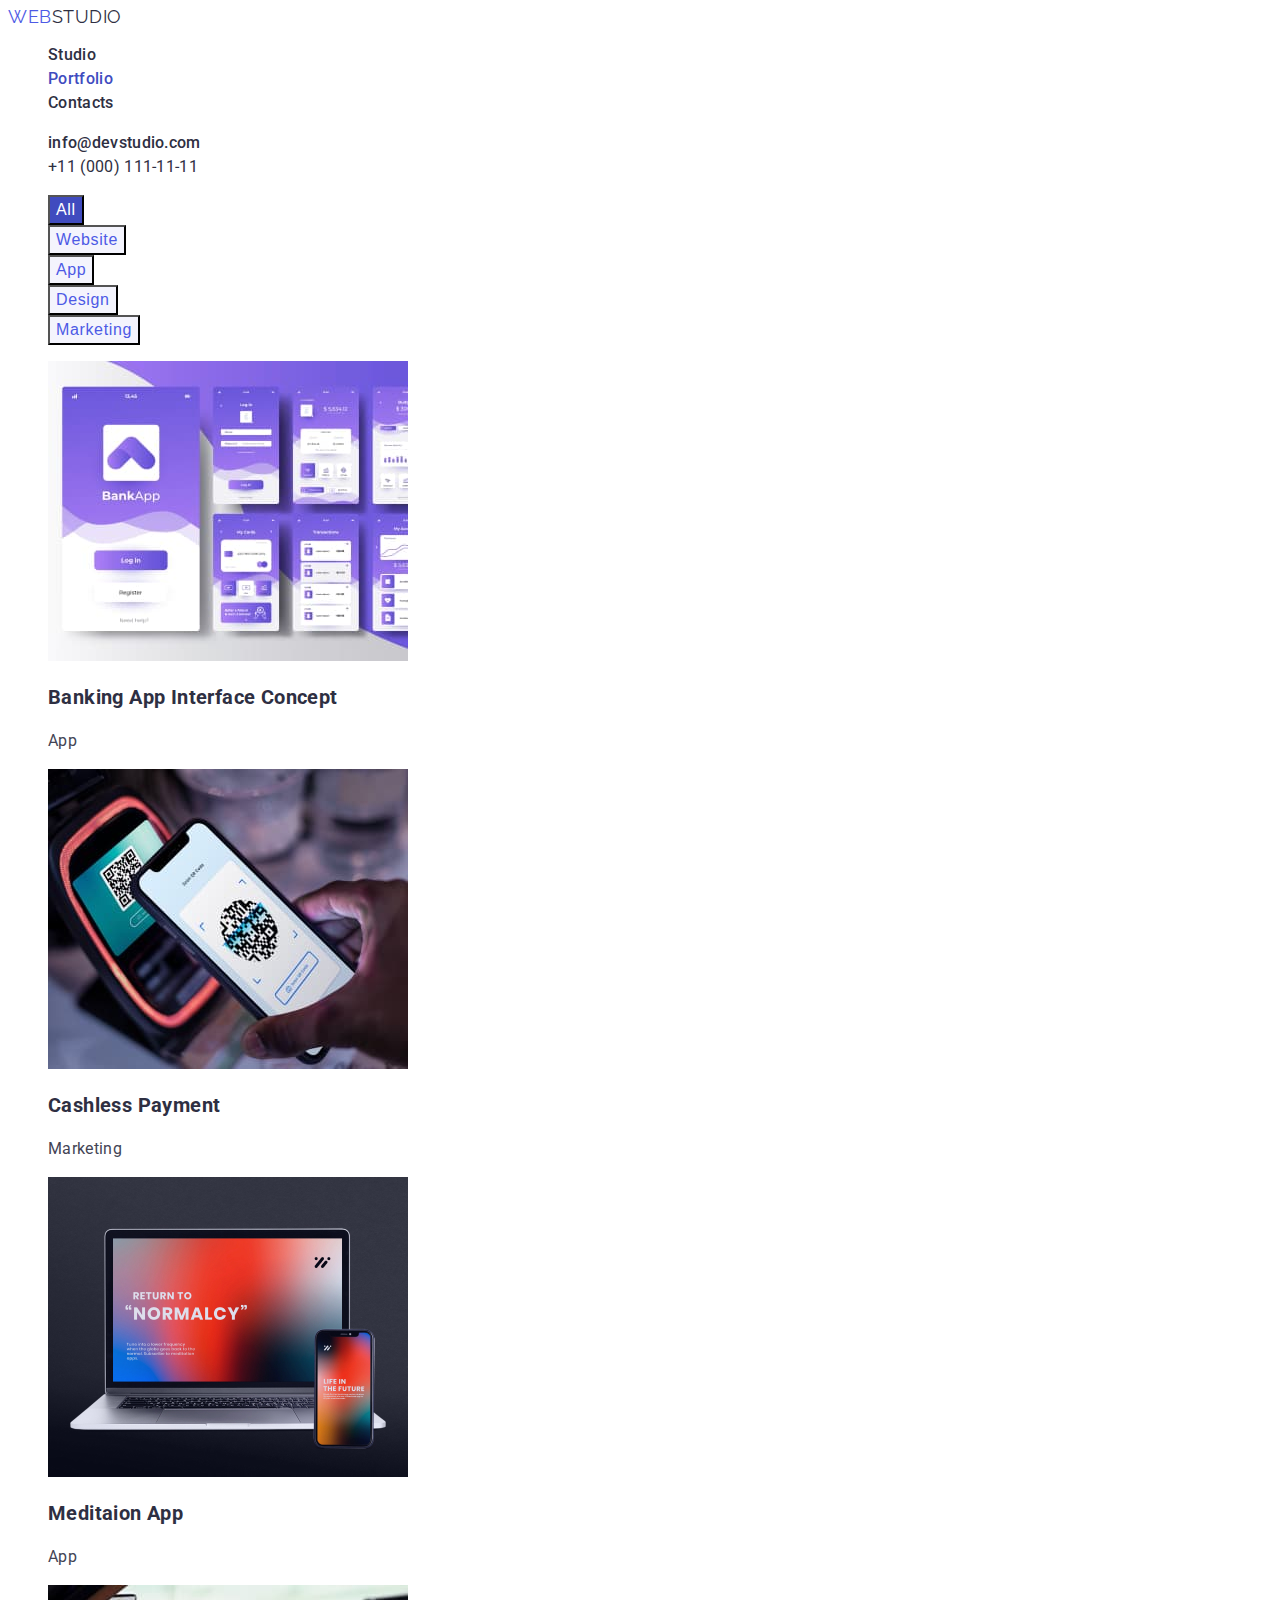
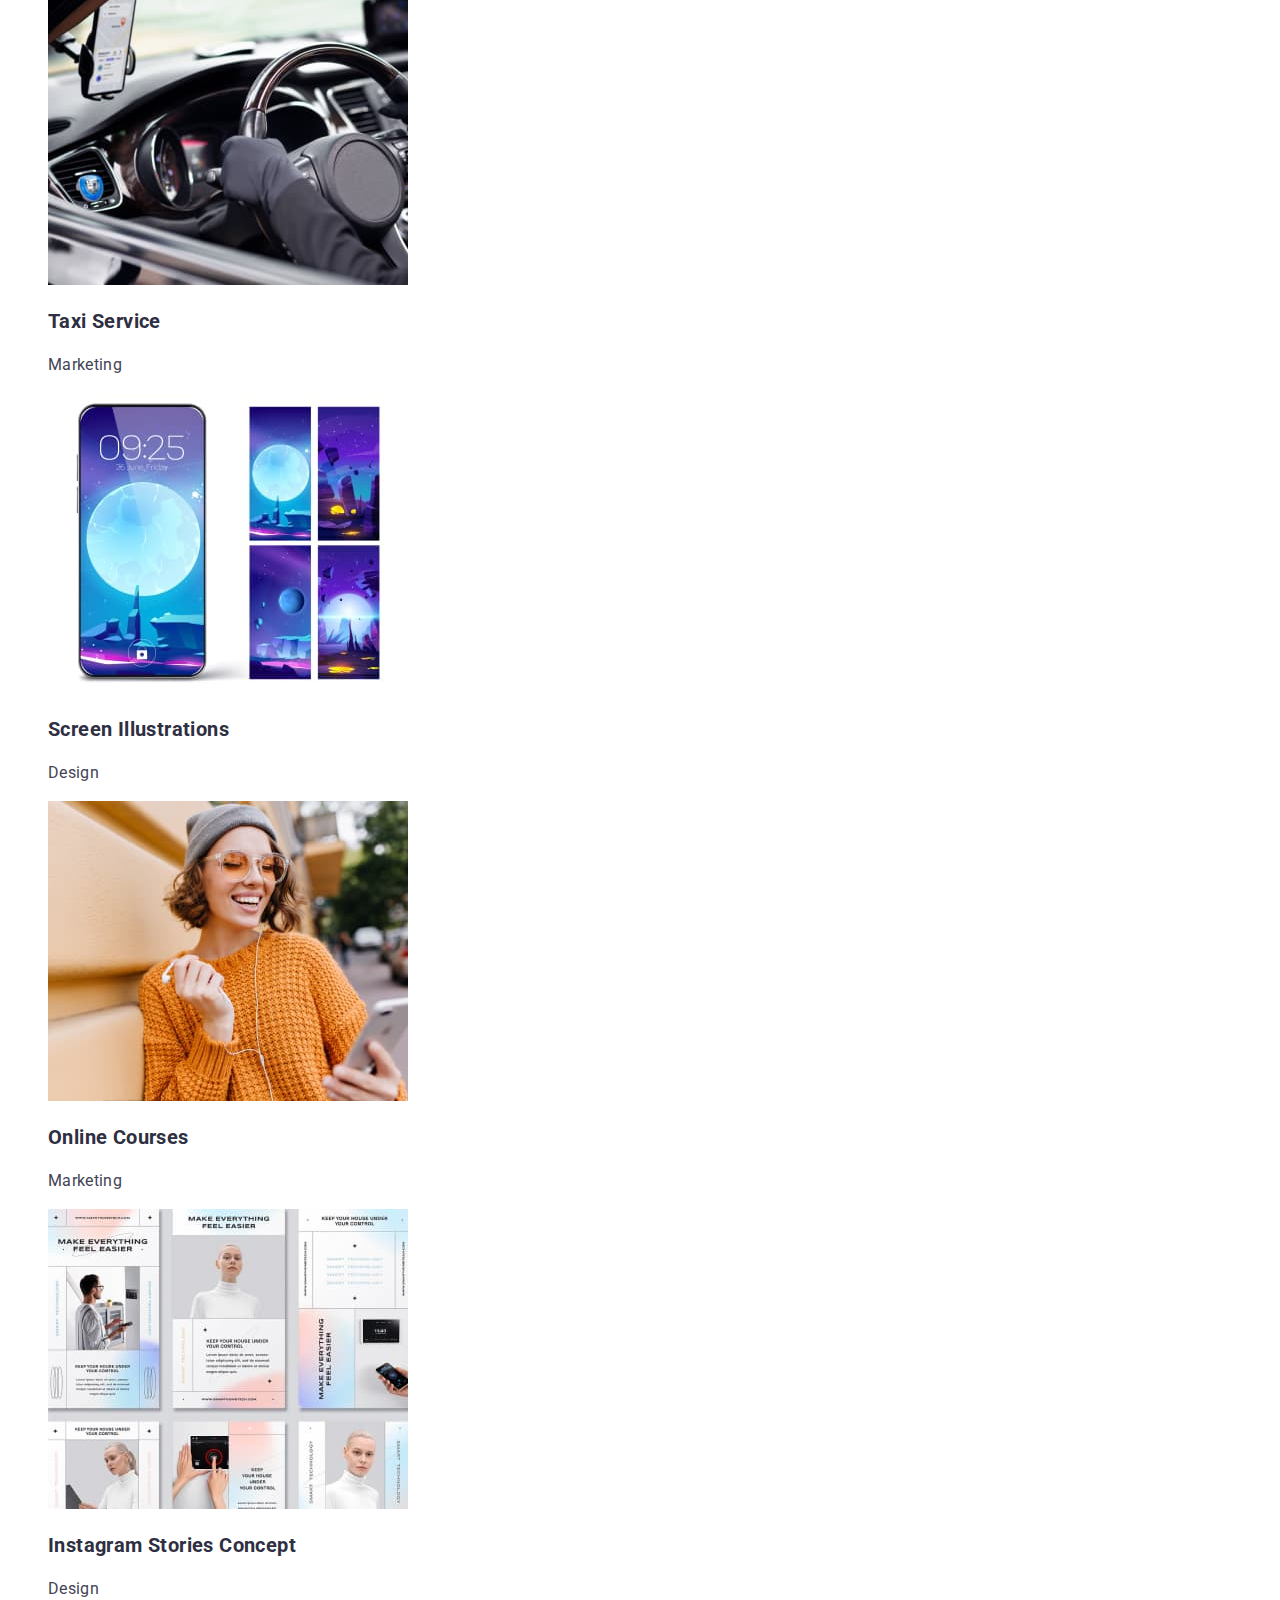
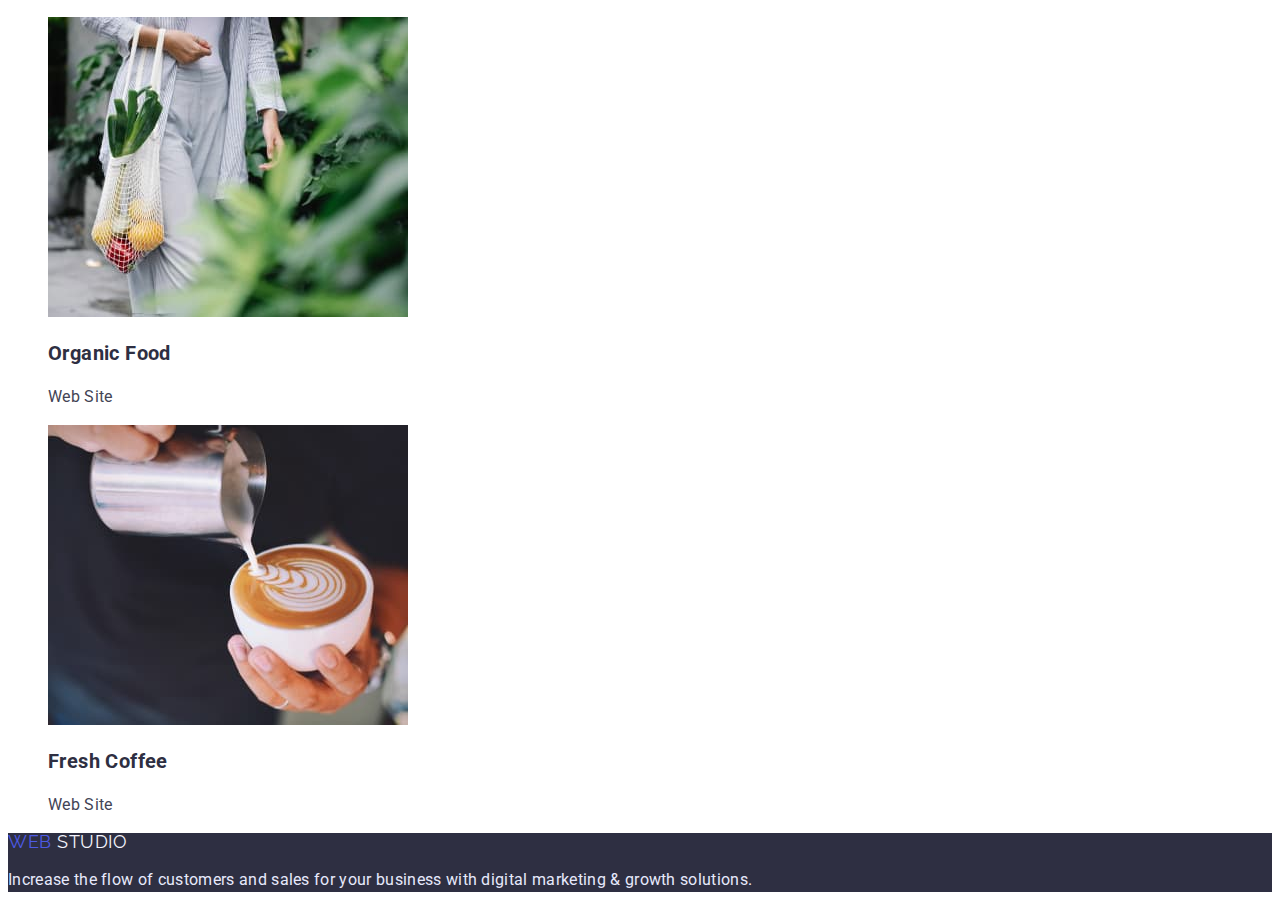
==== commit 9456ed20: "Розмітка Portfolio" ====
--- a/portfolio.html
+++ b/portfolio.html
@@ -13,12 +13,12 @@
         <nav>
         <a href="/" class="header-logo link">WEB<span class="header-span link">STUDIO</span></a>
         <ul class="header-list list">
-            <li><a href="" class="header-link  link current" >Studio</a></li>
+            <li><a href="" class="header-link  link" >Studio</a></li>
             <li><a href=""class="header-link link current">Portfolio</a></li>
-            <li><a href=""class="header-link link current">Contacts</a></li>
+            <li><a href=""class="header-link link">Contacts</a></li>
         </ul> 
     </nav>
-    <address>
+    <address class="address">
     <ul class="auth-nav list">
         <li class="auth-nav-item"><a href="mailto:info@devstudio.com " class="header-mail link" >info@devstudio.com</a></li>
         <li class="auth-nav-item"><a href="tel:+110001111111 " class="header-tel link">+11 (000) 111-11-11</a></li>
--- a/css/styles.css
+++ b/css/styles.css
@@ -35,7 +35,7 @@
   color: var(--most-text-color);
 }
 /*/////////////////////////////////////////// */
-.header-list.header-link.current {
+.header-link.current {
   color: var(--secondary-accent-color);
 }
 /* ///////////////////////////////////////////// */
@@ -49,6 +49,9 @@
 .header-link:hover,
 .header-link:focus {
   color: var(--secondary-accent-color);
+}
+.address {
+  font-style:normal;
 }
 .auth-nav {
 }
@@ -92,6 +95,7 @@
   font-size: 16px;
   line-height: var(--line-height);
   letter-spacing: 0.04em;
+  cursor: pointer;
   color: var(--text-color);
   background: var(--primary-accent-color);
 }
@@ -142,11 +146,13 @@
   letter-spacing: var(--letter-spacing);
 }
 /* ------------------ TEAM-------------------- */
+.team{
+  background: var(--light-background-color);
+}
 .team-title {
   font-size: 36px;
   line-height: 1.11;
   letter-spacing: var(--letter-spacing);
-  background: var(--light-background-color);
 }
 .team-list {
 }
@@ -185,7 +191,7 @@
 .footer-text {
   font-weight: 400;
   font-size: 16px;
-  line-height: 1.5px;
+  line-height: 1.50;
   letter-spacing: var(--letter-spacing);
   color: #e7e9fc;
 }
@@ -200,6 +206,7 @@
   font-size: 16px;
   line-height: var(--line-height);
   letter-spacing: 0.04em;
+  cursor: pointer;
   color: var(--text-color);
   background: var(--secondary-accent-color);
 }
@@ -209,6 +216,7 @@
   font-size: 16px;
   line-height: var(--line-height);
   letter-spacing: 0.04em;
+  cursor: pointer;
   color: var(--primary-accent-color);
   background: var(--light-background-color);
 }
